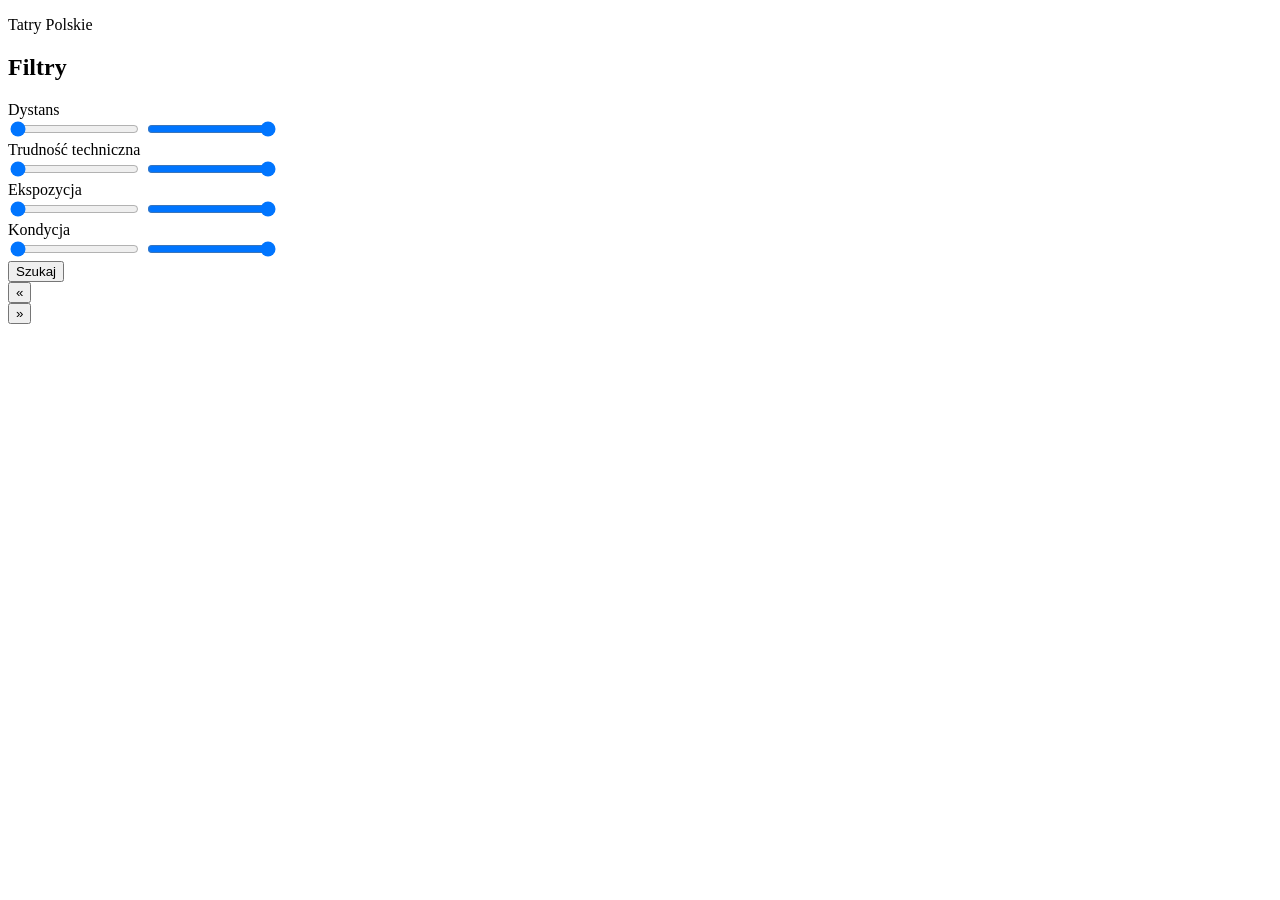
==== src/main/resources/static/index.html @ f874e6a9 "feat: basic UI with filters and basic mountain trails" ====
<!DOCTYPE html>
<html lang="pl">
<head>
    <meta charset="UTF-8">
    <meta name="viewport" content="width=device-width, initial-scale=1">
    <title>Tatry Polskie</title>
    <link rel="stylesheet" href="/style.css">
</head>
<body>
<main class="page">
    <p class="mark">Tatry Polskie</p>

    <section class="filters" aria-labelledby="filters-title">
        <h1 id="filters-title">Filtry</h1>

        <div class="filter">
            <div class="filter-label">
                <span>Dystans</span>
                <strong id="distance-value"></strong>
            </div>
            <div class="slider">
                <div class="slider-track"></div>
                <div class="slider-fill" id="distance-fill"></div>
                <input id="min-distance" type="range" min="0" max="50" step="0.5" value="0" aria-label="Minimalny dystans w kilometrach">
                <input id="max-distance" type="range" min="0" max="50" step="0.5" value="50" aria-label="Maksymalny dystans w kilometrach">
            </div>
        </div>

        <div class="filter">
            <div class="filter-label">
                <span>Trudność techniczna</span>
                <strong id="technical-value"></strong>
            </div>
            <div class="slider">
                <div class="slider-track"></div>
                <div class="slider-fill" id="technical-fill"></div>
                <input id="min-technical" type="range" min="1" max="5" step="0.5" value="1" aria-label="Minimalna trudność techniczna">
                <input id="max-technical" type="range" min="1" max="5" step="0.5" value="5" aria-label="Maksymalna trudność techniczna">
            </div>
        </div>

        <div class="filter">
            <div class="filter-label">
                <span>Ekspozycja</span>
                <strong id="exposure-value"></strong>
            </div>
            <div class="slider">
                <div class="slider-track"></div>
                <div class="slider-fill" id="exposure-fill"></div>
                <input id="min-exposure" type="range" min="1" max="5" step="0.5" value="1" aria-label="Minimalna ekspozycja">
                <input id="max-exposure" type="range" min="1" max="5" step="0.5" value="5" aria-label="Maksymalna ekspozycja">
            </div>
        </div>

        <div class="filter">
            <div class="filter-label">
                <span>Kondycja</span>
                <strong id="condition-value"></strong>
            </div>
            <div class="slider">
                <div class="slider-track"></div>
                <div class="slider-fill" id="condition-fill"></div>
                <input id="min-condition" type="range" min="1" max="5" step="0.5" value="1" aria-label="Minimalna kondycja">
                <input id="max-condition" type="range" min="1" max="5" step="0.5" value="5" aria-label="Maksymalna kondycja">
            </div>
        </div>

        <button id="search" class="search" type="button">Szukaj</button>
    </section>

    <section class="stage" aria-live="polite">
        <button id="previous" class="arrow" type="button" aria-label="Poprzedni szlak">
            <span aria-hidden="true">&#171;</span>
        </button>

        <article id="card" class="card"></article>

        <button id="next" class="arrow" type="button" aria-label="Następny szlak">
            <span aria-hidden="true">&#187;</span>
        </button>
    </section>
</main>
<script src="/app.js"></script>
</body>
</html>
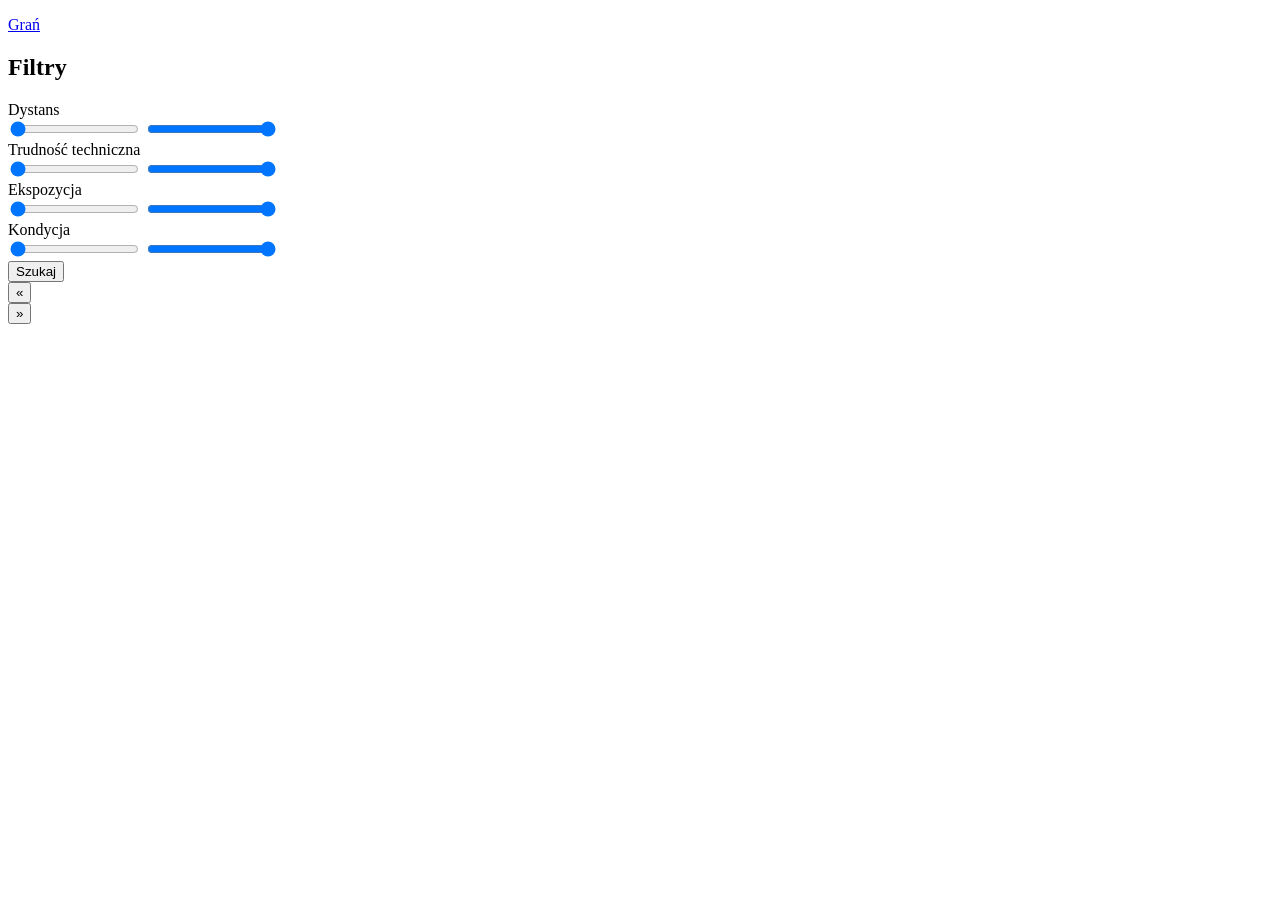
==== commit b34a9a88: "feat: add a landing page" ====
--- a/src/main/resources/static/index.html
+++ b/src/main/resources/static/index.html
@@ -8,7 +8,7 @@
 </head>
 <body>
 <main class="page">
-    <p class="mark">Tatry Polskie</p>
+    <p class="mark"><a href="/">Grań</a></p>
 
     <section class="filters" aria-labelledby="filters-title">
         <h1 id="filters-title">Filtry</h1>
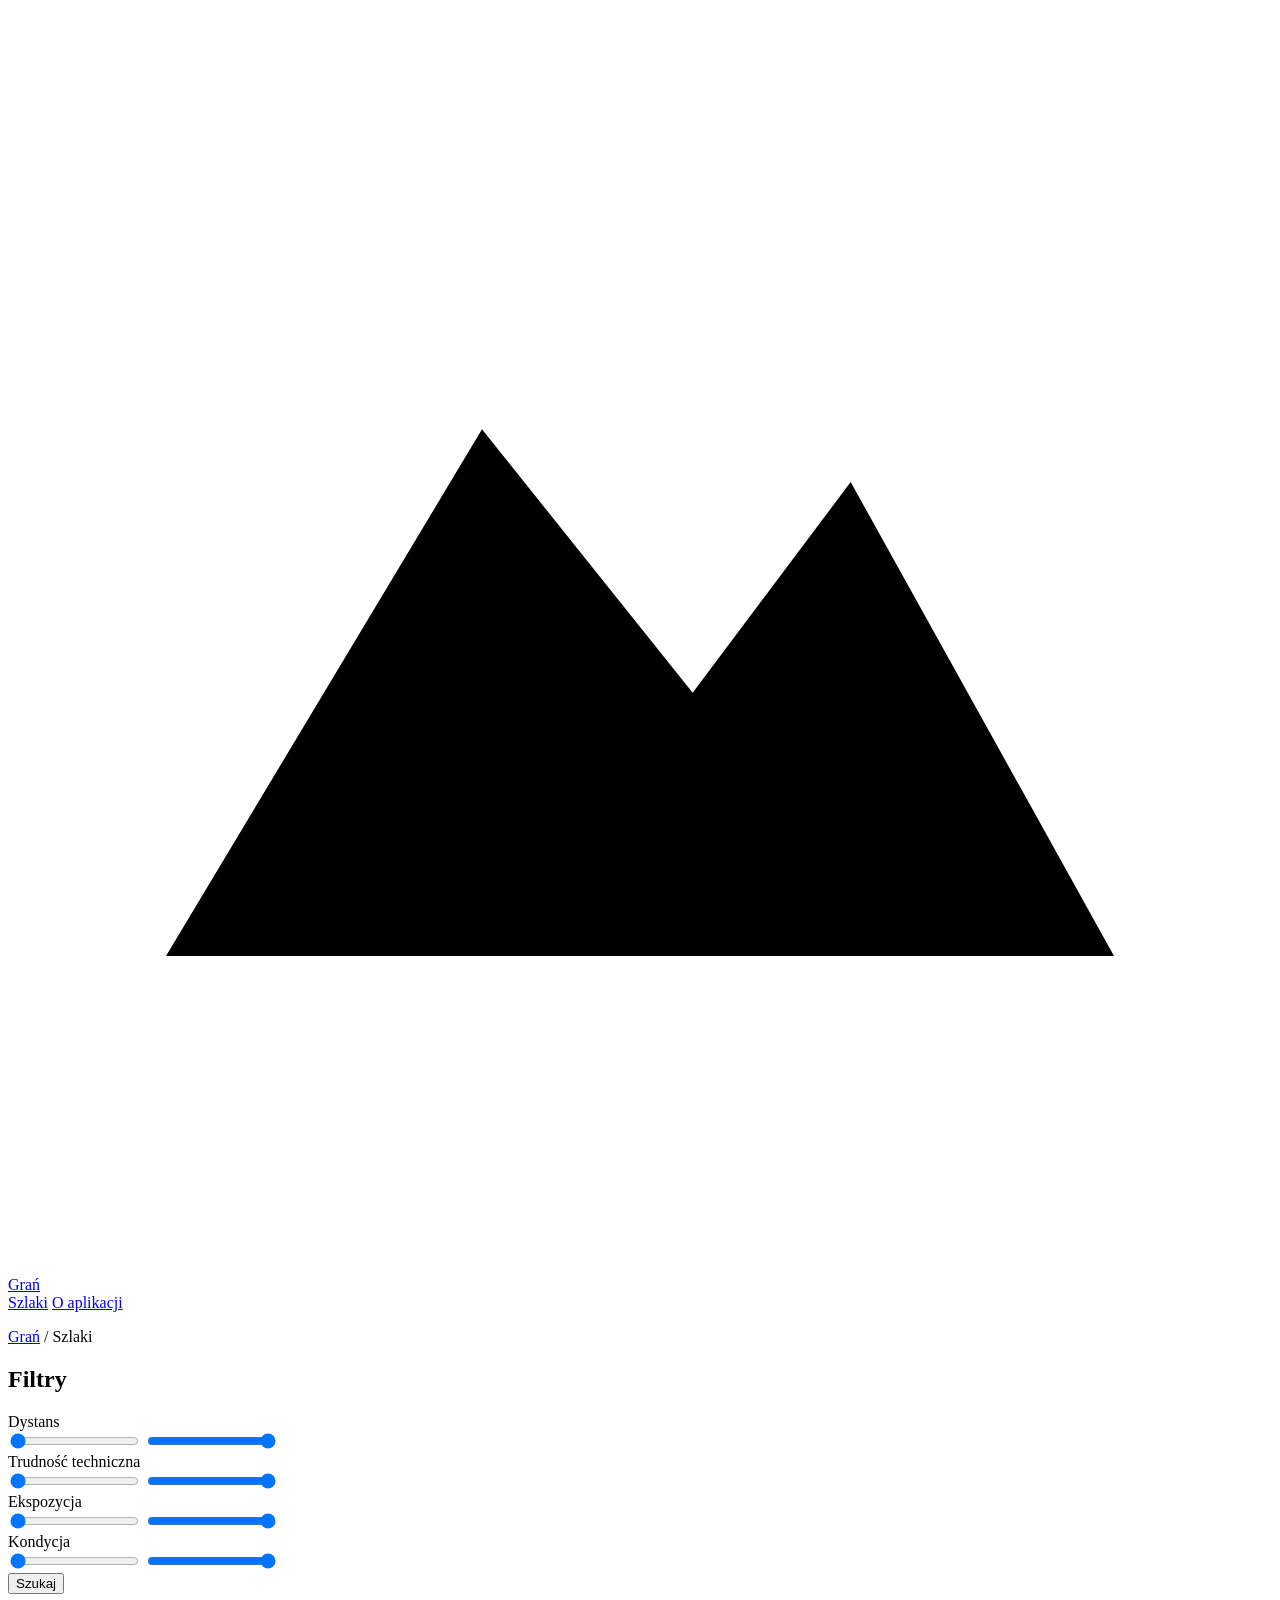
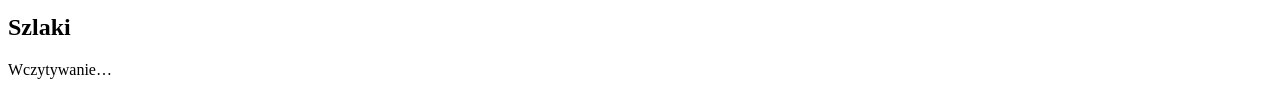
==== commit 7af16694: "feat: show trails in a filterable card grid" ====
--- a/src/main/resources/static/index.html
+++ b/src/main/resources/static/index.html
@@ -3,82 +3,90 @@
 <head>
     <meta charset="UTF-8">
     <meta name="viewport" content="width=device-width, initial-scale=1">
-    <title>Tatry Polskie</title>
-    <link rel="stylesheet" href="/style.css">
+    <title>Szlaki — Grań</title>
+    <link rel="stylesheet" href="/catalog.css">
 </head>
 <body>
-<main class="page">
-    <p class="mark"><a href="/">Grań</a></p>
+<header class="top">
+    <a class="brand" href="/">
+        <svg viewBox="0 0 24 24" aria-hidden="true"><path d="M3 18 L9 8 L13 13 L16 9 L21 18 Z"/></svg>
+        Grań
+    </a>
+    <nav>
+        <a href="/trails" aria-current="page">Szlaki</a>
+        <a href="/#warstwy">O aplikacji</a>
+    </nav>
+</header>
 
-    <section class="filters" aria-labelledby="filters-title">
-        <h1 id="filters-title">Filtry</h1>
+<main>
+    <p class="crumb"><a href="/">Grań</a> / Szlaki</p>
+    <div class="layout">
+        <section class="filters" aria-labelledby="filters-title">
+            <h1 id="filters-title">Filtry</h1>
 
-        <div class="filter">
-            <div class="filter-label">
-                <span>Dystans</span>
-                <strong id="distance-value"></strong>
+            <div class="filter">
+                <div class="filter-label">
+                    <span>Dystans</span>
+                    <strong id="distance-value"></strong>
+                </div>
+                <div class="slider">
+                    <div class="slider-track"></div>
+                    <div class="slider-fill" id="distance-fill"></div>
+                    <input id="min-distance" type="range" min="0" max="50" step="0.5" value="0" aria-label="Minimalny dystans w kilometrach">
+                    <input id="max-distance" type="range" min="0" max="50" step="0.5" value="50" aria-label="Maksymalny dystans w kilometrach">
+                </div>
             </div>
-            <div class="slider">
-                <div class="slider-track"></div>
-                <div class="slider-fill" id="distance-fill"></div>
-                <input id="min-distance" type="range" min="0" max="50" step="0.5" value="0" aria-label="Minimalny dystans w kilometrach">
-                <input id="max-distance" type="range" min="0" max="50" step="0.5" value="50" aria-label="Maksymalny dystans w kilometrach">
+
+            <div class="filter">
+                <div class="filter-label">
+                    <span>Trudność techniczna</span>
+                    <strong id="technical-value"></strong>
+                </div>
+                <div class="slider">
+                    <div class="slider-track"></div>
+                    <div class="slider-fill" id="technical-fill"></div>
+                    <input id="min-technical" type="range" min="1" max="5" step="0.5" value="1" aria-label="Minimalna trudność techniczna">
+                    <input id="max-technical" type="range" min="1" max="5" step="0.5" value="5" aria-label="Maksymalna trudność techniczna">
+                </div>
             </div>
-        </div>
 
-        <div class="filter">
-            <div class="filter-label">
-                <span>Trudność techniczna</span>
-                <strong id="technical-value"></strong>
+            <div class="filter">
+                <div class="filter-label">
+                    <span>Ekspozycja</span>
+                    <strong id="exposure-value"></strong>
+                </div>
+                <div class="slider">
+                    <div class="slider-track"></div>
+                    <div class="slider-fill" id="exposure-fill"></div>
+                    <input id="min-exposure" type="range" min="1" max="5" step="0.5" value="1" aria-label="Minimalna ekspozycja">
+                    <input id="max-exposure" type="range" min="1" max="5" step="0.5" value="5" aria-label="Maksymalna ekspozycja">
+                </div>
             </div>
-            <div class="slider">
-                <div class="slider-track"></div>
-                <div class="slider-fill" id="technical-fill"></div>
-                <input id="min-technical" type="range" min="1" max="5" step="0.5" value="1" aria-label="Minimalna trudność techniczna">
-                <input id="max-technical" type="range" min="1" max="5" step="0.5" value="5" aria-label="Maksymalna trudność techniczna">
+
+            <div class="filter">
+                <div class="filter-label">
+                    <span>Kondycja</span>
+                    <strong id="condition-value"></strong>
+                </div>
+                <div class="slider">
+                    <div class="slider-track"></div>
+                    <div class="slider-fill" id="condition-fill"></div>
+                    <input id="min-condition" type="range" min="1" max="5" step="0.5" value="1" aria-label="Minimalna kondycja">
+                    <input id="max-condition" type="range" min="1" max="5" step="0.5" value="5" aria-label="Maksymalna kondycja">
+                </div>
             </div>
-        </div>
 
-        <div class="filter">
-            <div class="filter-label">
-                <span>Ekspozycja</span>
-                <strong id="exposure-value"></strong>
+            <button id="search" class="search" type="button">Szukaj</button>
+        </section>
+
+        <section class="results" aria-live="polite">
+            <div class="results-head">
+                <h2>Szlaki</h2>
+                <p id="result-count">Wczytywanie…</p>
             </div>
-            <div class="slider">
-                <div class="slider-track"></div>
-                <div class="slider-fill" id="exposure-fill"></div>
-                <input id="min-exposure" type="range" min="1" max="5" step="0.5" value="1" aria-label="Minimalna ekspozycja">
-                <input id="max-exposure" type="range" min="1" max="5" step="0.5" value="5" aria-label="Maksymalna ekspozycja">
-            </div>
-        </div>
-
-        <div class="filter">
-            <div class="filter-label">
-                <span>Kondycja</span>
-                <strong id="condition-value"></strong>
-            </div>
-            <div class="slider">
-                <div class="slider-track"></div>
-                <div class="slider-fill" id="condition-fill"></div>
-                <input id="min-condition" type="range" min="1" max="5" step="0.5" value="1" aria-label="Minimalna kondycja">
-                <input id="max-condition" type="range" min="1" max="5" step="0.5" value="5" aria-label="Maksymalna kondycja">
-            </div>
-        </div>
-
-        <button id="search" class="search" type="button">Szukaj</button>
-    </section>
-
-    <section class="stage" aria-live="polite">
-        <button id="previous" class="arrow" type="button" aria-label="Poprzedni szlak">
-            <span aria-hidden="true">&#171;</span>
-        </button>
-
-        <article id="card" class="card"></article>
-
-        <button id="next" class="arrow" type="button" aria-label="Następny szlak">
-            <span aria-hidden="true">&#187;</span>
-        </button>
-    </section>
+            <div id="trail-grid" class="trail-grid"></div>
+        </section>
+    </div>
 </main>
 <script src="/app.js"></script>
 </body>
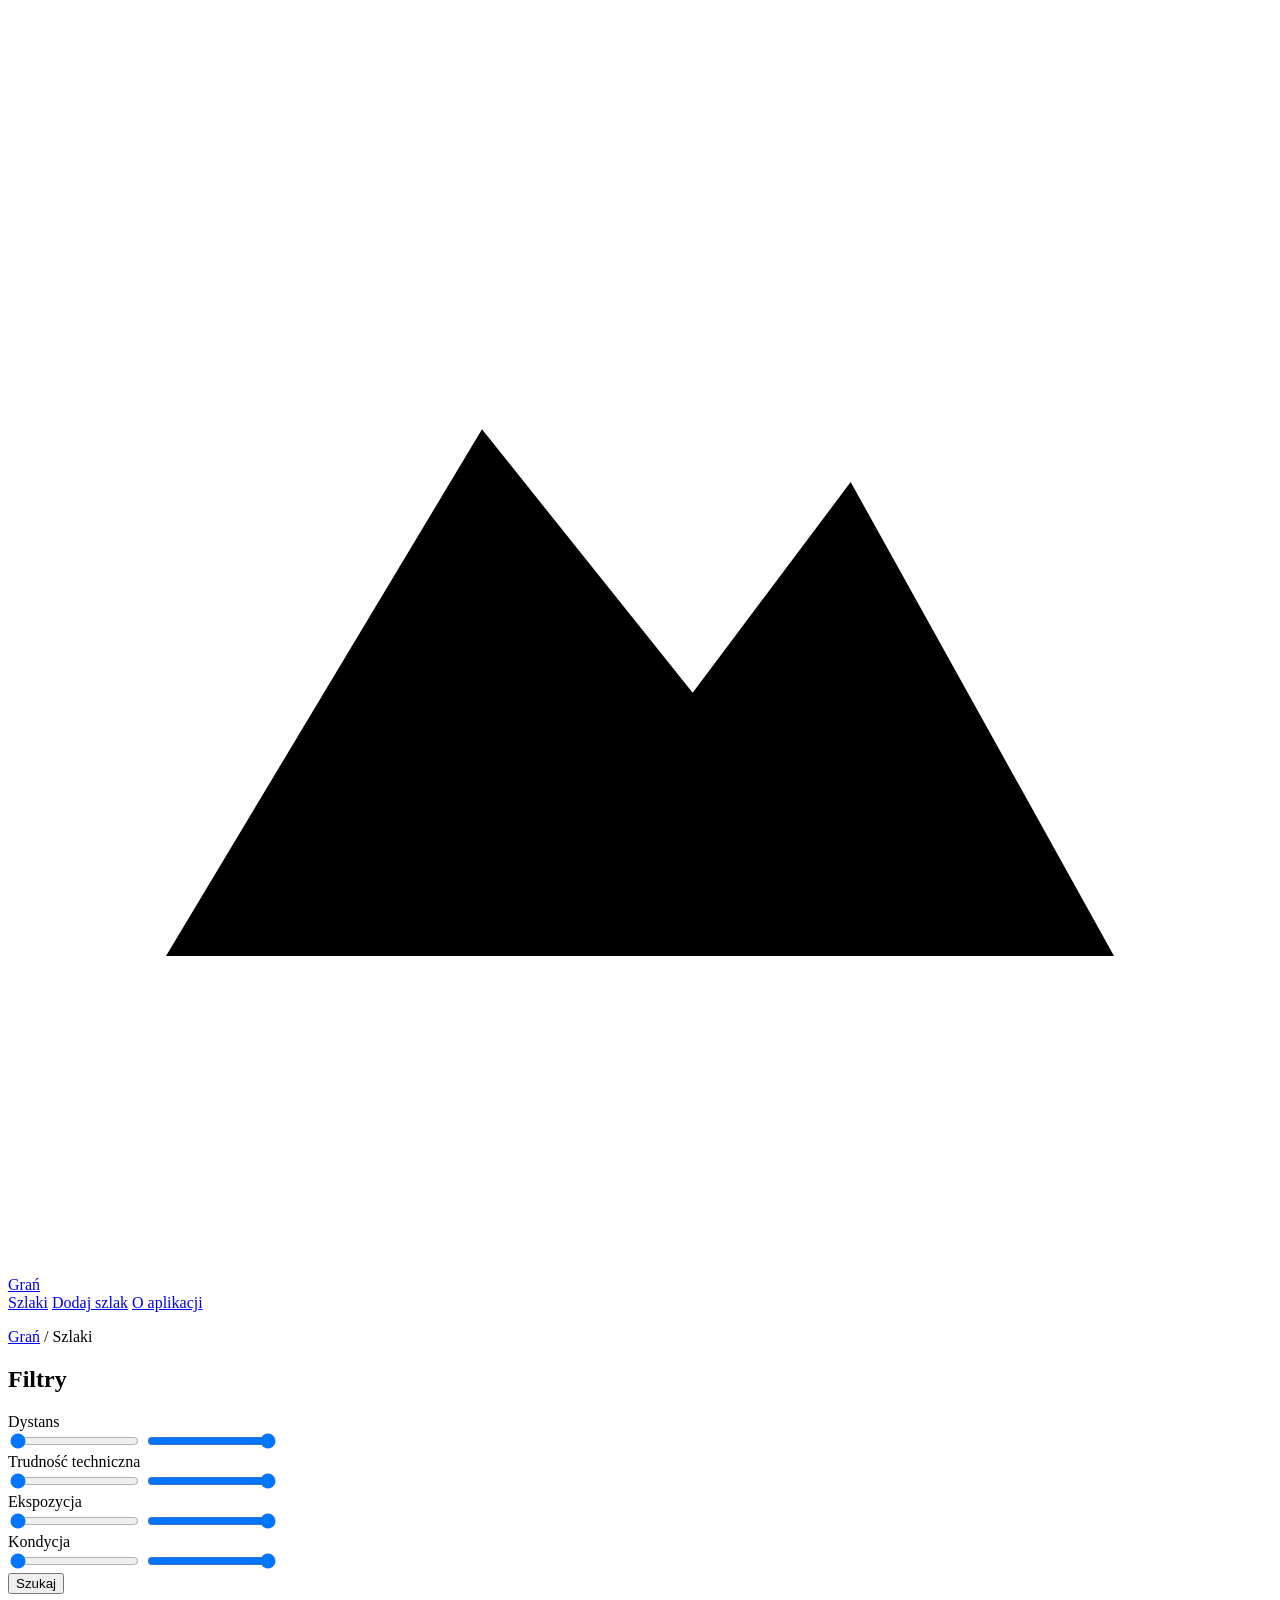
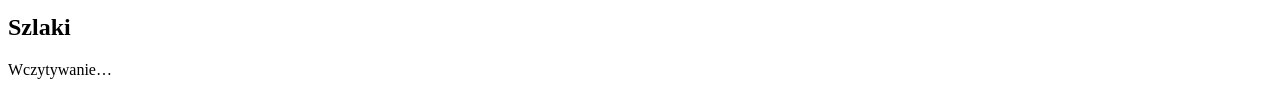
==== commit 2f8d6de8: "feat: add a form for a new trail" ====
--- a/src/main/resources/static/index.html
+++ b/src/main/resources/static/index.html
@@ -14,6 +14,7 @@
     </a>
     <nav>
         <a href="/trails" aria-current="page">Szlaki</a>
+        <a href="/trails/new">Dodaj szlak</a>
         <a href="/#warstwy">O aplikacji</a>
     </nav>
 </header>
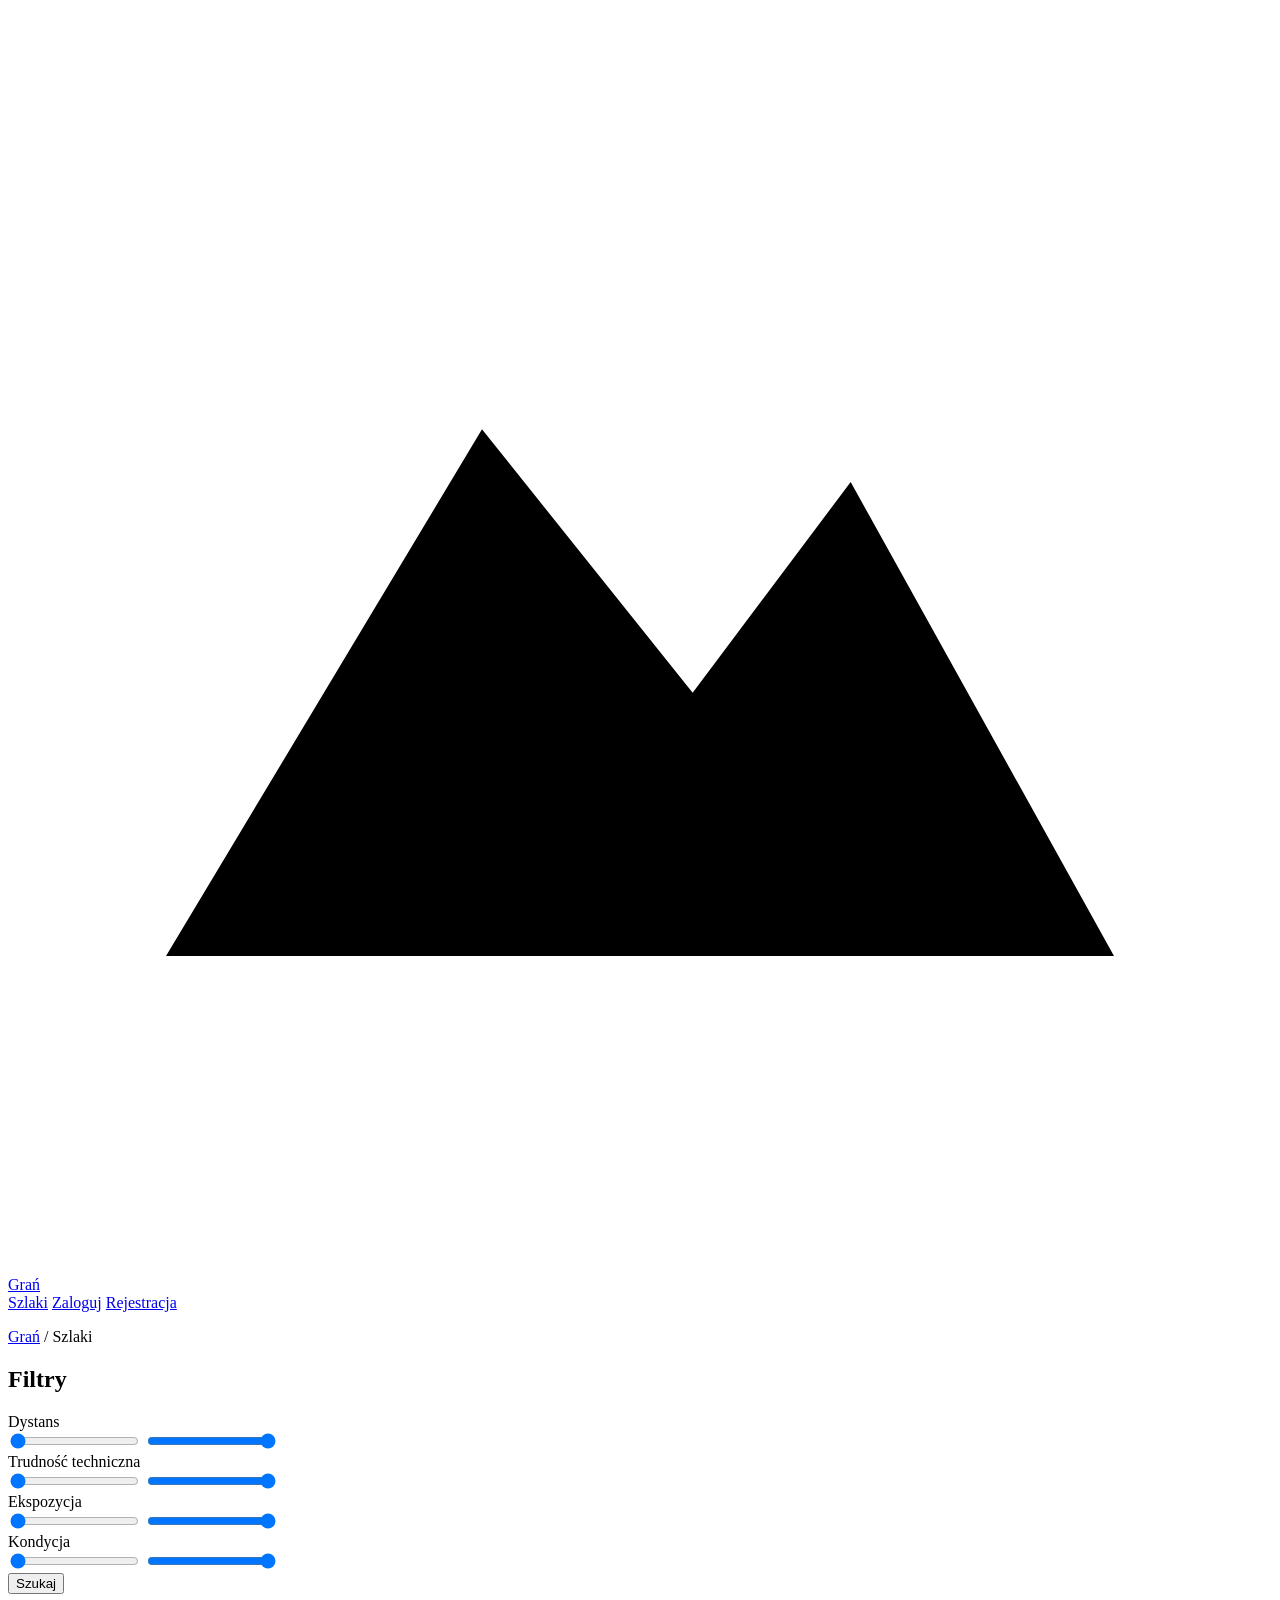
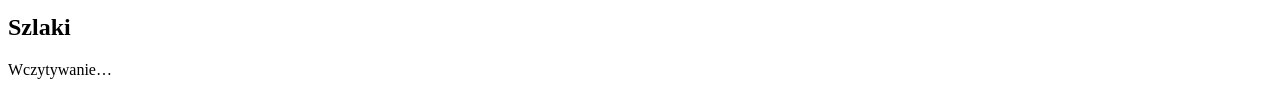
==== commit ed38a6a0: "feature: login and registration" ====
--- a/src/main/resources/static/index.html
+++ b/src/main/resources/static/index.html
@@ -12,10 +12,10 @@
         <svg viewBox="0 0 24 24" aria-hidden="true"><path d="M3 18 L9 8 L13 13 L16 9 L21 18 Z"/></svg>
         Grań
     </a>
-    <nav>
+    <nav data-auth-nav>
         <a href="/trails" aria-current="page">Szlaki</a>
-        <a href="/trails/new">Dodaj szlak</a>
-        <a href="/#warstwy">O aplikacji</a>
+        <a href="/login">Zaloguj</a>
+        <a href="/register">Rejestracja</a>
     </nav>
 </header>
 
@@ -89,6 +89,8 @@
         </section>
     </div>
 </main>
-<script src="/app.js"></script>
+<script src="/photos.js?v=5"></script>
+<script src="/auth.js"></script>
+<script src="/app.js?v=5"></script>
 </body>
 </html>
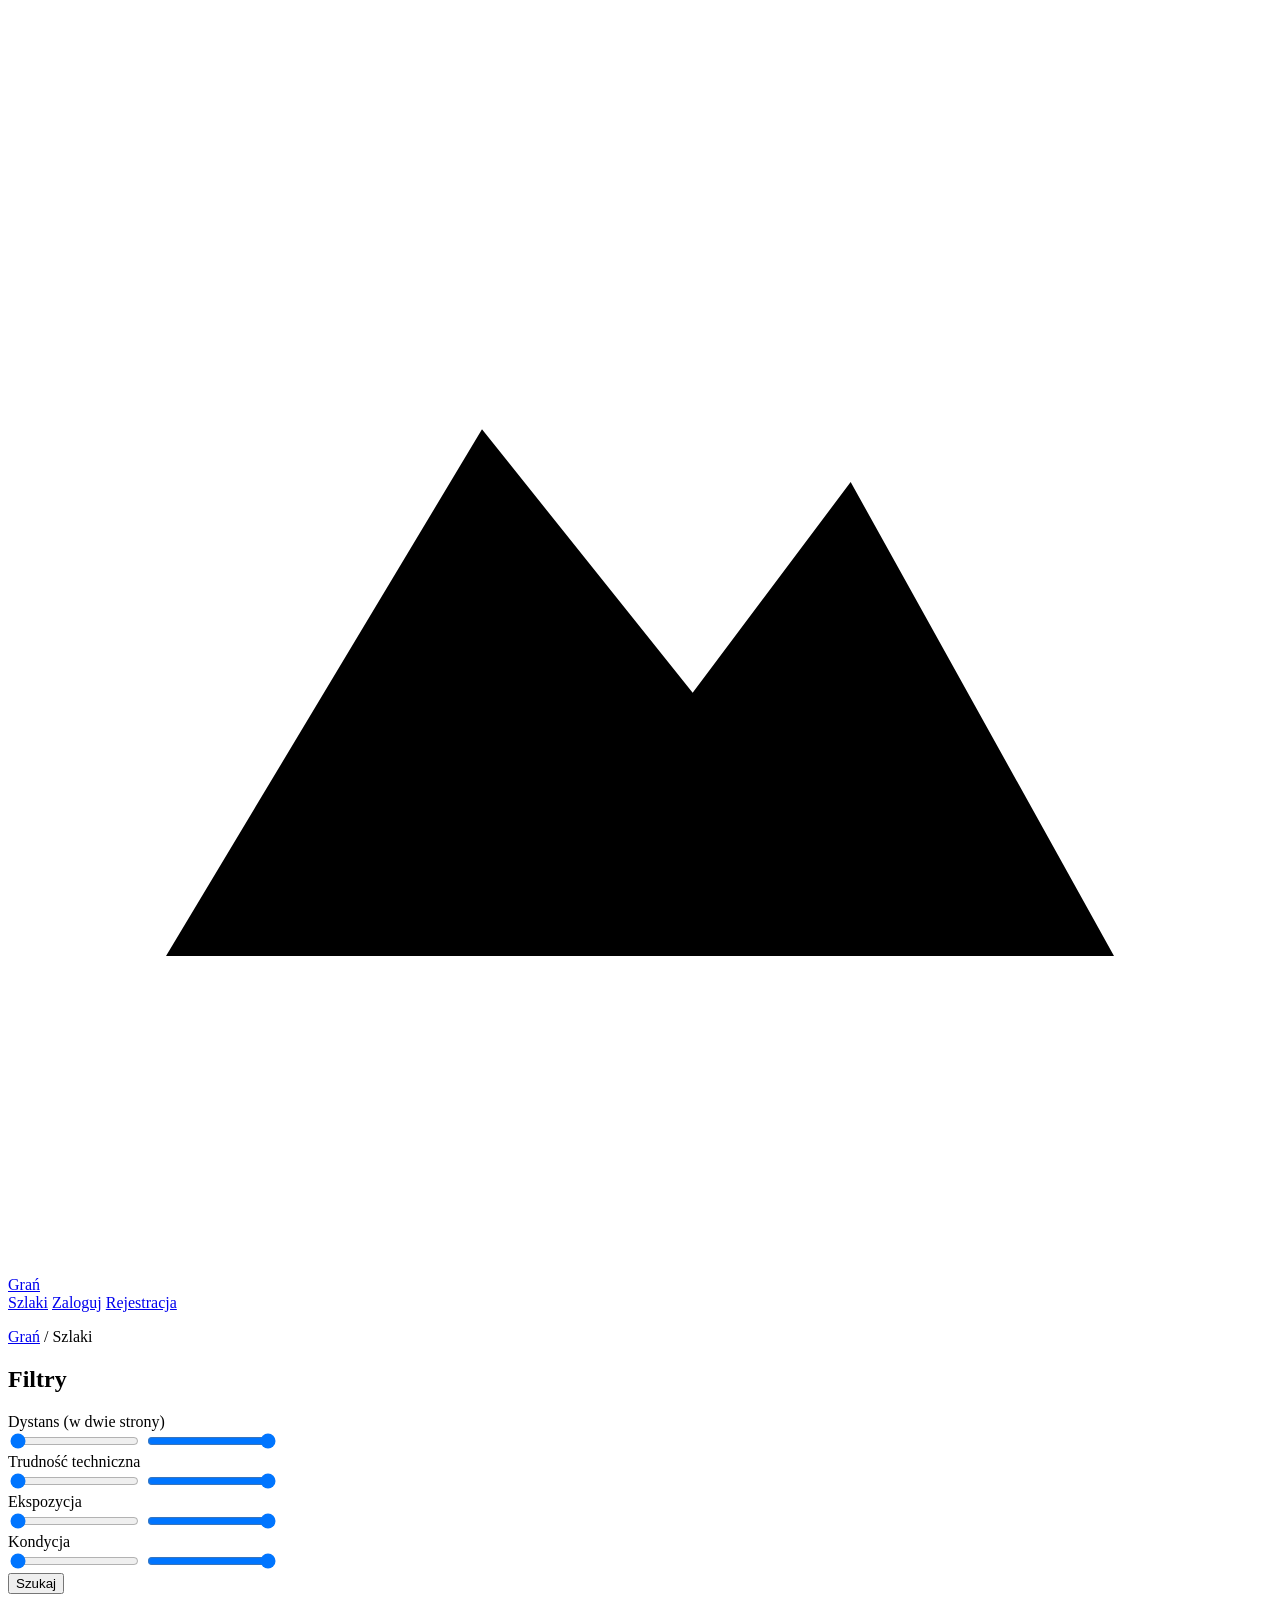
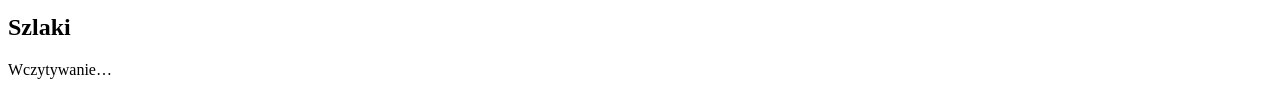
==== commit 2d1cb585: "feature: add new trails and main photos" ====
--- a/src/main/resources/static/index.html
+++ b/src/main/resources/static/index.html
@@ -27,14 +27,14 @@
 
             <div class="filter">
                 <div class="filter-label">
-                    <span>Dystans</span>
+                    <span>Dystans (w dwie strony)</span>
                     <strong id="distance-value"></strong>
                 </div>
                 <div class="slider">
                     <div class="slider-track"></div>
                     <div class="slider-fill" id="distance-fill"></div>
-                    <input id="min-distance" type="range" min="0" max="50" step="0.5" value="0" aria-label="Minimalny dystans w kilometrach">
-                    <input id="max-distance" type="range" min="0" max="50" step="0.5" value="50" aria-label="Maksymalny dystans w kilometrach">
+                    <input id="min-distance" type="range" min="0" max="50" step="0.5" value="0" aria-label="Minimalny dystans w dwie strony w kilometrach">
+                    <input id="max-distance" type="range" min="0" max="50" step="0.5" value="50" aria-label="Maksymalny dystans w dwie strony w kilometrach">
                 </div>
             </div>
 
@@ -89,8 +89,8 @@
         </section>
     </div>
 </main>
-<script src="/photos.js?v=5"></script>
+<script src="/photos.js?v=7"></script>
 <script src="/auth.js"></script>
-<script src="/app.js?v=5"></script>
+<script src="/app.js?v=6"></script>
 </body>
 </html>
